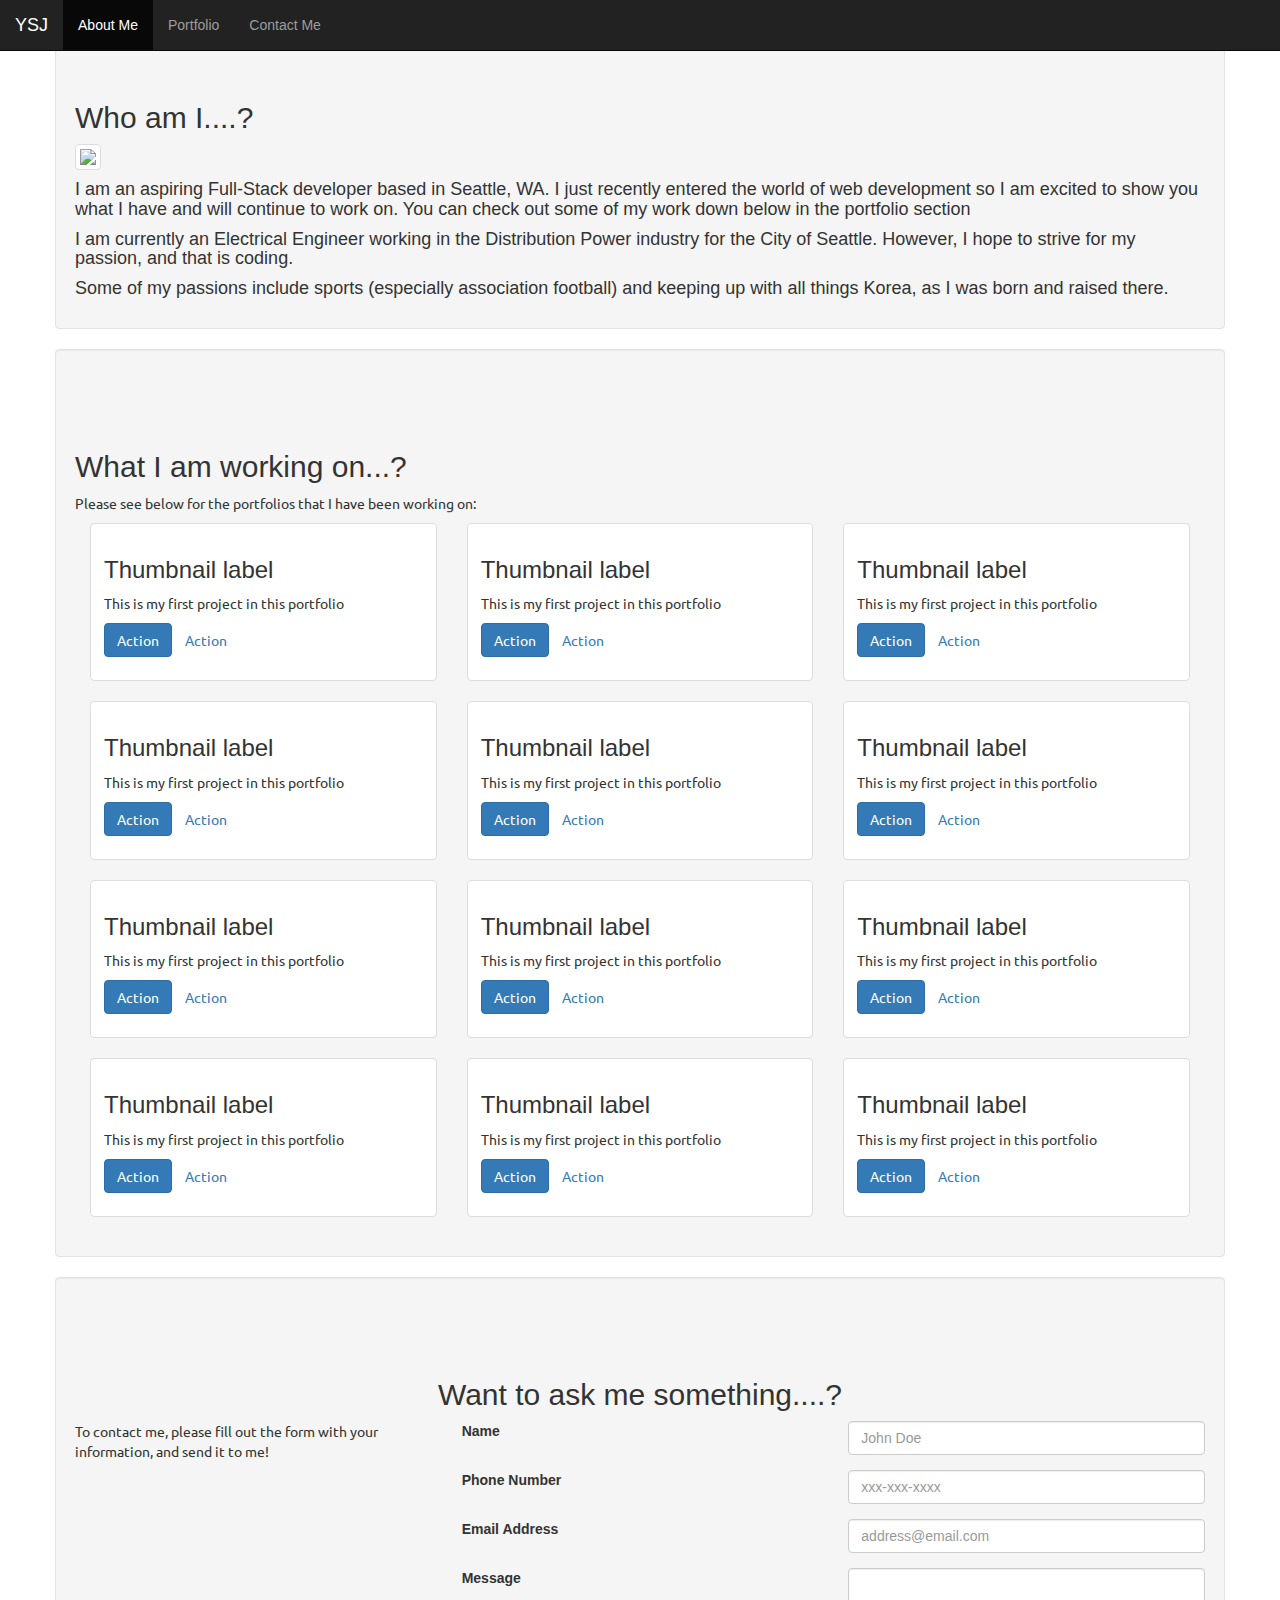
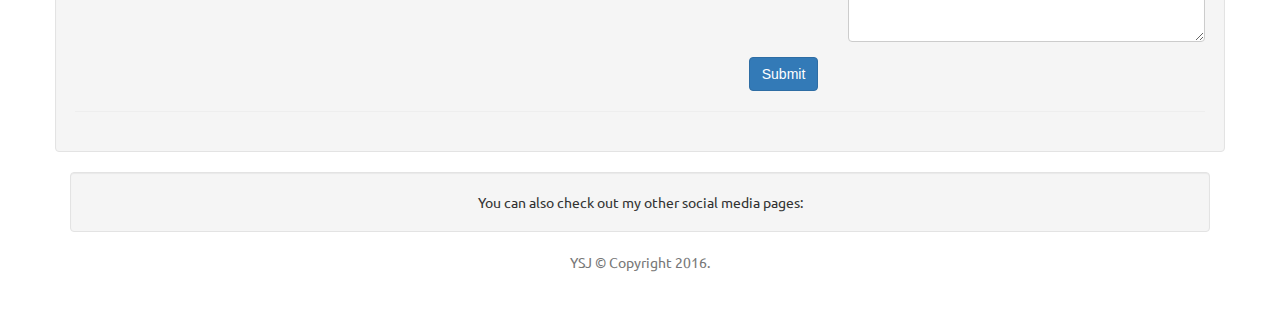
==== personal_webpage/index.html @ 9d1454dd "personal webpage complete" ====
<!DOCTYPE HTML>


<html>

<head>
	<title>Welcome to Young's Portfolio Webpage!</title>

	<link rel="stylesheet" href="http://maxcdn.bootstrapcdn.com/bootstrap/3.3.6/css/bootstrap.min.css">
	<link rel='stylesheet' type='text/css' href='https://fonts.googleapis.com/css?family=Ubuntu'>
	<link rel="stylesheet" type="text/css" href="bootstrap-social.css">
	<link rel="stylesheet" type="text/css" href="sticky-footer.css">
	<link rel="stylesheet" type="text/css" href="stylesheet.css">

	<script type="text/javascript" src="https://ajax.googleapis.com/ajax/libs/jquery/2.2.4/jquery.min.js"></script>
	<script src="http://maxcdn.bootstrapcdn.com/bootstrap/3.3.6/js/bootstrap.min.js"></script>
	<script src="https://use.fontawesome.com/0a4f4b42eb.js"></script>
	<script type="text/javascript" src="jscript.js"></script>	
</head>

<body data-spy="scroll" data-target=".navbar" data-offset="50">
	<nav class="navbar navbar-inverse navbar-fixed-top" id="nav_bar">
		<div class="container-fluid">
			<div class="navbar-header">
				<button type="button" class="navbar-toggle" data-toggle="collapse" data-target="#myNavbar">
					<span class="icon-bar"></span>
					<span class="icon-bar"></span>
					<span class="icon-bar"></span>
				</button>
				<a class="navbar-brand" href="#">YSJ</a>
			</div>
			<div class="collapse navbar-collapse" id="myNavbar">
				<ul class="nav navbar-nav">
					<li class="active"><a href="#about">About Me</a></li>
					<li><a href="#portfolio">Portfolio</a></li>
					<li><a href="#contactme">Contact Me</a></li>
				</ul>
			</div>
		</div>
	</nav>


	<div class="container well" id="about">
		<h2>Who am I....?</h2>
		<div><img class="img-thumbnail" src="https://scontent-sea1-1.xx.fbcdn.net/v/t1.0-9/13346458_10153693839101958_7863585229870471757_n.jpg?oh=cca650f05985baccfa8151f460599312&oe=57FDC36C"></div>
		<h4>I am an aspiring Full-Stack developer based in Seattle, WA. I just recently entered the world of web development so I am excited to show you what I have and will continue to work on. You can check out some of my work down below in the portfolio section</h4>
		<h4>I am currently an Electrical Engineer working in the Distribution Power industry for the City of Seattle. However, I hope to strive for my passion, and that is coding.</h4>
		<h4>Some of my passions include sports (especially association football) and keeping up with all things Korea, as I was born and raised there.</h4>
	</div>

	<div class="container well" id="portfolio">
		<h2>What I am working on...?</h2>
		<p>Please see below for the portfolios that I have been working on: </p>
		<div class="row-fluid">
			<ul class="thumbnails list-unstyled">
				<li class="span4 col-md-4">
					<div class="thumbnail">
						<div class="caption">
							<h3> Thumbnail label</h3>
							<p> This is my first project in this portfolio</p>
							<p> <a href="" class="btn btn-primary">Action</a><a href="" class="btn">Action</a></p>
						</div>
					</div>
				</li>
				<li class="span4 col-md-4">
					<div class="thumbnail">
						<div class="caption">
							<h3> Thumbnail label</h3>
							<p> This is my first project in this portfolio</p>
							<p> <a href="" class="btn btn-primary">Action</a><a href="" class="btn">Action</a></p>
						</div>
					</div>
				</li>
				<li class="span4 col-md-4">
					<div class="thumbnail">
						<div class="caption">
							<h3> Thumbnail label</h3>
							<p> This is my first project in this portfolio</p>
							<p><a href="" class="btn btn-primary">Action</a><a href="" class="btn">Action</a></p>
						</div>
					</div>
				</li>
				<li class="span4 col-md-4">
					<div class="thumbnail">
						<div class="caption">
							<h3> Thumbnail label</h3>
							<p> This is my first project in this portfolio</p>
							<p> <a href="" class="btn btn-primary">Action</a><a href="" class="btn">Action</a></p>
						</div>
					</div>
				</li>
				<li class="span4 col-md-4">
					<div class="thumbnail">
						<div class="caption">
							<h3> Thumbnail label</h3>
							<p> This is my first project in this portfolio</p>
							<p> <a href="" class="btn btn-primary">Action</a><a href="" class="btn">Action</a></p>
						</div>
					</div>
				</li>
				<li class="span4 col-md-4">
					<div class="thumbnail">
						<div class="caption">
							<h3> Thumbnail label</h3>
							<p> This is my first project in this portfolio</p>
							<p> <a href="" class="btn btn-primary">Action</a><a href="" class="btn">Action</a></p>
						</div>
					</div>
				</li>
				<li class="span4 col-md-4">
					<div class="thumbnail">
						<div class="caption">
							<h3> Thumbnail label</h3>
							<p> This is my first project in this portfolio</p>
							<p> <a href="" class="btn btn-primary">Action</a><a href="" class="btn">Action</a></p>
						</div>
					</div>
				</li>
				<li class="span4 col-md-4">
					<div class="thumbnail">
						<div class="caption">
							<h3> Thumbnail label</h3>
							<p> This is my first project in this portfolio</p>
							<p> <a href="" class="btn btn-primary">Action</a><a href="" class="btn">Action</a></p>
						</div>
					</div>
				</li>
				<li class="span4 col-md-4">
					<div class="thumbnail">
						<div class="caption">
							<h3> Thumbnail label</h3>
							<p> This is my first project in this portfolio</p>
							<p> <a href="" class="btn btn-primary">Action</a><a href="" class="btn">Action</a></p>
						</div>
					</div>
				</li>
				<li class="span4 col-md-4">
					<div class="thumbnail">
						<div class="caption">
							<h3> Thumbnail label</h3>
							<p> This is my first project in this portfolio</p>
							<p> <a href="" class="btn btn-primary">Action</a><a href="" class="btn">Action</a></p>
						</div>
					</div>
				</li>
				<li class="span4 col-md-4">
					<div class="thumbnail">
						<div class="caption">
							<h3> Thumbnail label</h3>
							<p> This is my first project in this portfolio</p>
							<p> <a href="" class="btn btn-primary">Action</a><a href="" class="btn">Action</a></p>
						</div>
					</div>
				</li>
				<li class="span4 col-md-4">
					<div class="thumbnail">
						<div class="caption">
							<h3> Thumbnail label</h3>
							<p> This is my first project in this portfolio</p>
							<p> <a href="" class="btn btn-primary">Action</a><a href="" class="btn">Action</a></p>
						</div>
					</div>
				</li>
			</ul>
		</div>
	</div>
	<div  class="container well" id="contactme">
		<h2 class="text-center">Want to ask me something....?</h2>
		<div class="row">
			<div class="col-md-4"><p>To contact me, please fill out the form with your information, and send it to me!</p>
			</div>
			<div class="col-md-8">
				<form>
					<fieldset class="form-group">
						<div class="row">
							<div class="col-md-6">
								<label for="name">Name</label>
							</div>
							<div class="col-md-6">
								<input type="email" class="form-control" id="name" placeholder="John Doe">
							</div>
						</div>
					</fieldset>
					<fieldset class="form-group">
						<div class="row">
							<div class="col-md-6">
								<label for="phone_number">Phone Number</label>
							</div>
							<div class="col-md-6">
								<input type="email" class="form-control" id="phone_number" placeholder="xxx-xxx-xxxx">
							</div>
						</div>
					</fieldset>
					<fieldset class="form-group">
						<div class="row">
							<div class="col-md-6">
								<label for="email_address">Email Address</label>
							</div>
							<div class="col-md-6">
								<input type="email" class="form-control" id="email_address" placeholder="address@email.com">
							</div>
						</div>
					</fieldset>
					<fieldset class="form-group">
						<div class="row">
							<div class="col-md-6">
								<label for="message">Message</label>
							</div>
							<div class="col-md-6">
								<textarea class="form-control" id="message" rows="3"></textarea>
							</div>
						</div>
					</fieldset>
					<div class="row">
						<div class="col-md-6">
							<span class="pull-right"><button type="submit" class="btn btn-primary">Submit</button></span>
						</div>
					</div>
				</form>
			</div>
		</div>
		<hr>
	</div>

	<div class="container text-center">
		<p class="well" id="footnote">You can also check out my other social media pages:</p>
		<a href="https://www.facebook.com/bdy46"><i class="fa fa-facebook-square fa-5x" style="color:white"aria-hidden="true"></i></a>
		<a href="https://www.instagram.com/_ysj88/"><i class="fa fa-instagram fa-5x" style="color:white"aria-hidden="true"></i></a>
		<a href="http://www.github.com/youngjeong46"><i class="fa fa-github-square fa-5x" style="color:white"aria-hidden="true"></i></a>
		<a href="http://codepen.io/youngjeong46/"><i class="fa fa-codepen fa-5x" style="color:white" aria-hidden="true"></i></a>
		<a href="https://www.linkedin.com/in/youngsjeong"><i class="fa fa-linkedin-square fa-5x" style="color:white" aria-hidden="true"></i></a>
		<a href="https://jsfiddle.net/user/youngjeong46/"><i class="fa fa-jsfiddle fa-5x" style="color:white" aria-hidden="true"></i></a>
	</div>

	<footer class="container-fluid footer">
		<p class ="text-muted text-center">YSJ © Copyright 2016.</p>
	</footer>
</body>

</html>
---- personal_webpage/sticky-footer.css ----
/* Sticky footer styles
-------------------------------------------------- */
html {
  position: relative;
  min-height: 100%;
}
.footer {
  position: relative;
  bottom: 0;
  width: 100%;
  /* Set the fixed height of the footer here */
  height: 60px;
  background-color: white;
}
---- personal_webpage/stylesheet.css ----
body {
  padding:0px;
  position: relative;
  background-image: url("http://previews.123rf.com/images/belchonoksun/belchonoksun1403/belchonoksun140300026/27524094-Beautiful-technical-vector-seamless-pattern-with-programming-code-You-can-use-any-color-of-backgroun-Stock-Vector.jpg");
  background-repeat:repeat;
}

#about, #portfolio, #contactme{
	padding-top:80px;
}

p {
	font-family:Ubuntu;
}

#footnote{
	width: auto;
}
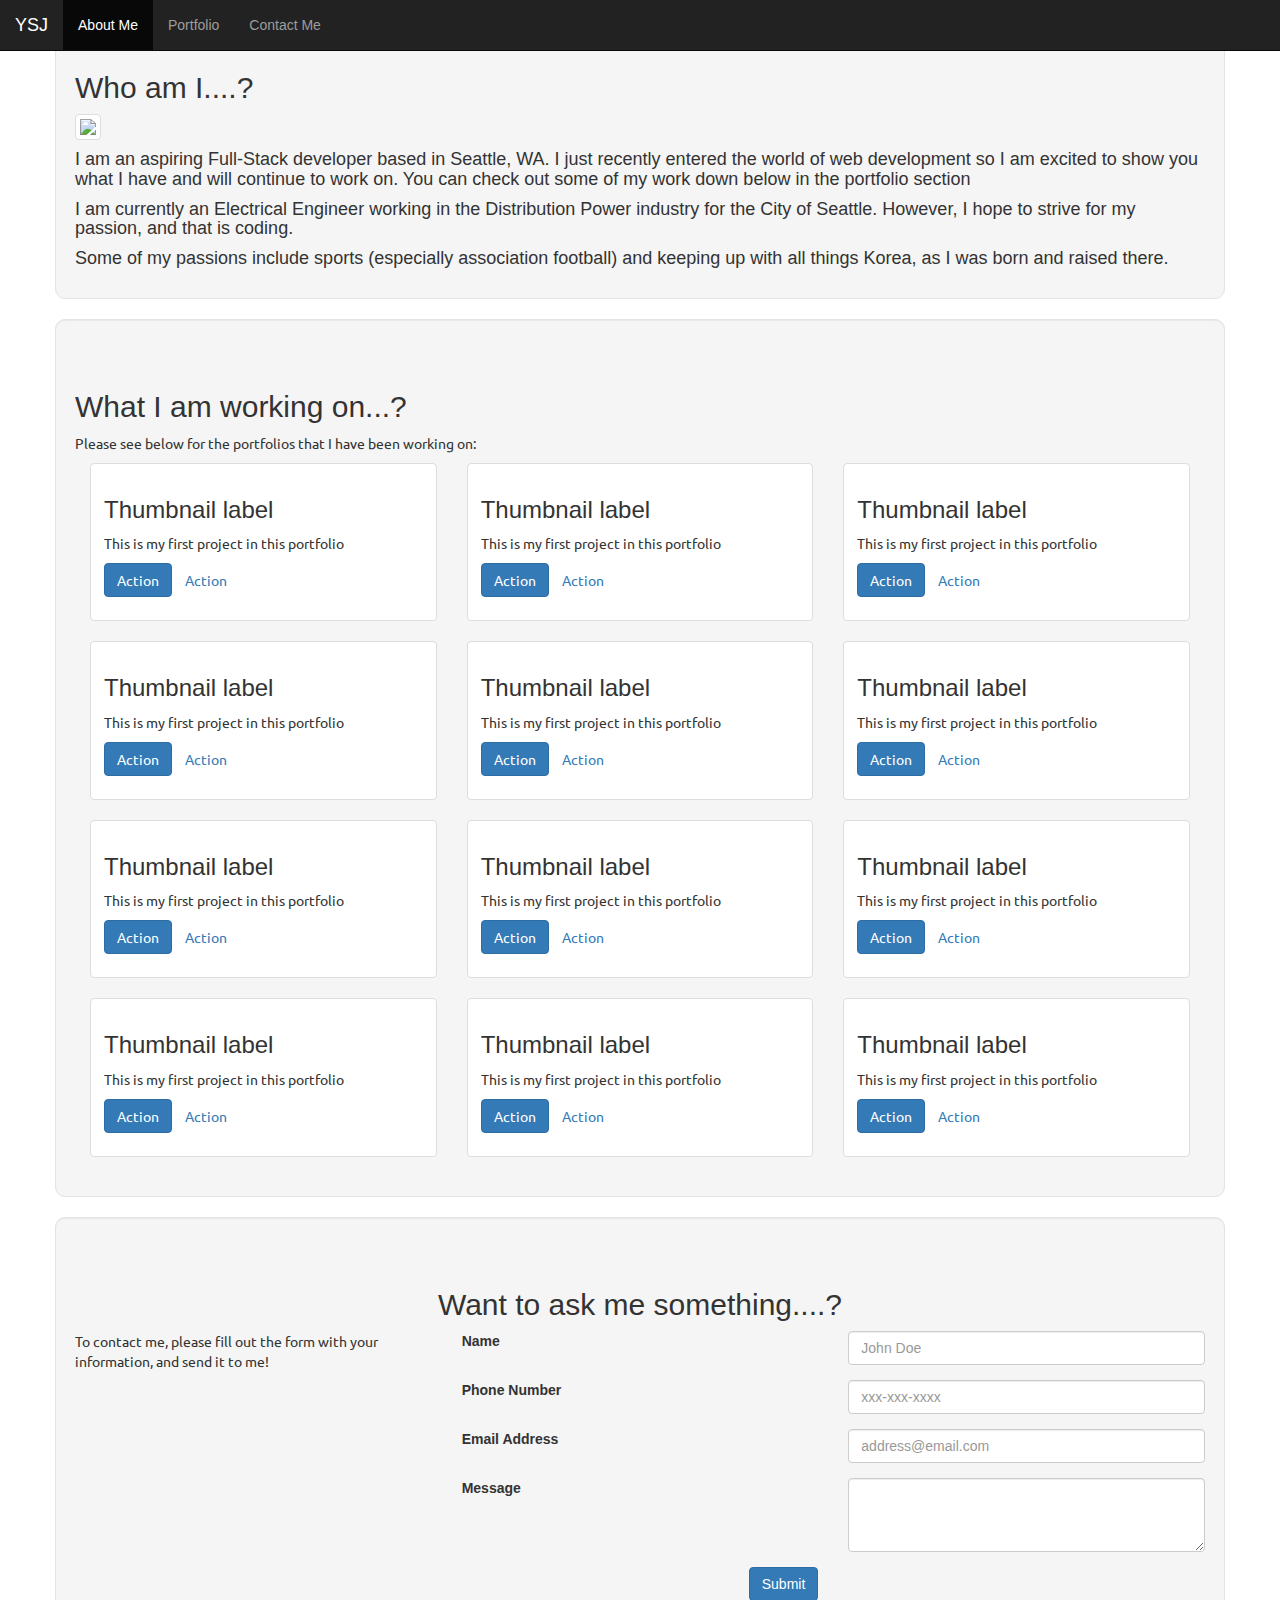
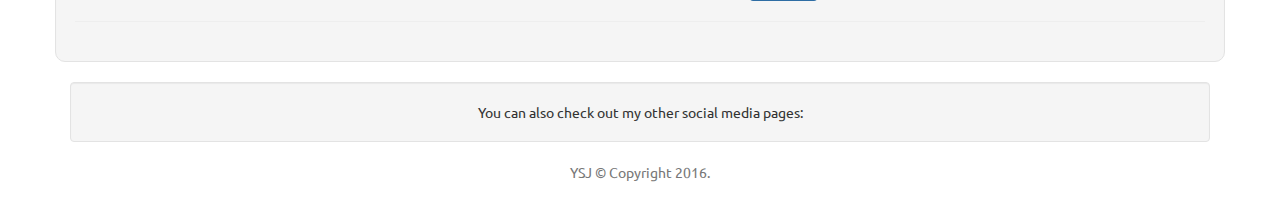
==== commit 8161d51a: "personal page completed" ====
--- a/personal_webpage/index.html
+++ b/personal_webpage/index.html
@@ -1,5 +1,4 @@
 <!DOCTYPE HTML>
-
 
 <html>
 
--- a/personal_webpage/stylesheet.css
+++ b/personal_webpage/stylesheet.css
@@ -1,18 +1,35 @@
 body {
-  padding:0px;
+  padding: 0px;
   position: relative;
   background-image: url("http://previews.123rf.com/images/belchonoksun/belchonoksun1403/belchonoksun140300026/27524094-Beautiful-technical-vector-seamless-pattern-with-programming-code-You-can-use-any-color-of-backgroun-Stock-Vector.jpg");
-  background-repeat:repeat;
+  background-repeat: repeat;
 }
 
-#about, #portfolio, #contactme{
-	padding-top:80px;
+#about,
+#portfolio,
+#contactme {
+  padding-top: 50px;
+  border-radius: 10px;
 }
 
 p {
-	font-family:Ubuntu;
+  font-family: Ubuntu;
 }
 
-#footnote{
-	width: auto;
+#footnote {
+  width: auto;
+}
+
+html {
+  position: relative;
+  min-height: 100%;
+}
+
+.footer {
+  position: relative;
+  bottom: 0;
+  width: 100%;
+  /* Set the fixed height of the footer here */
+  height: 60px;
+  background-color: white;
 }